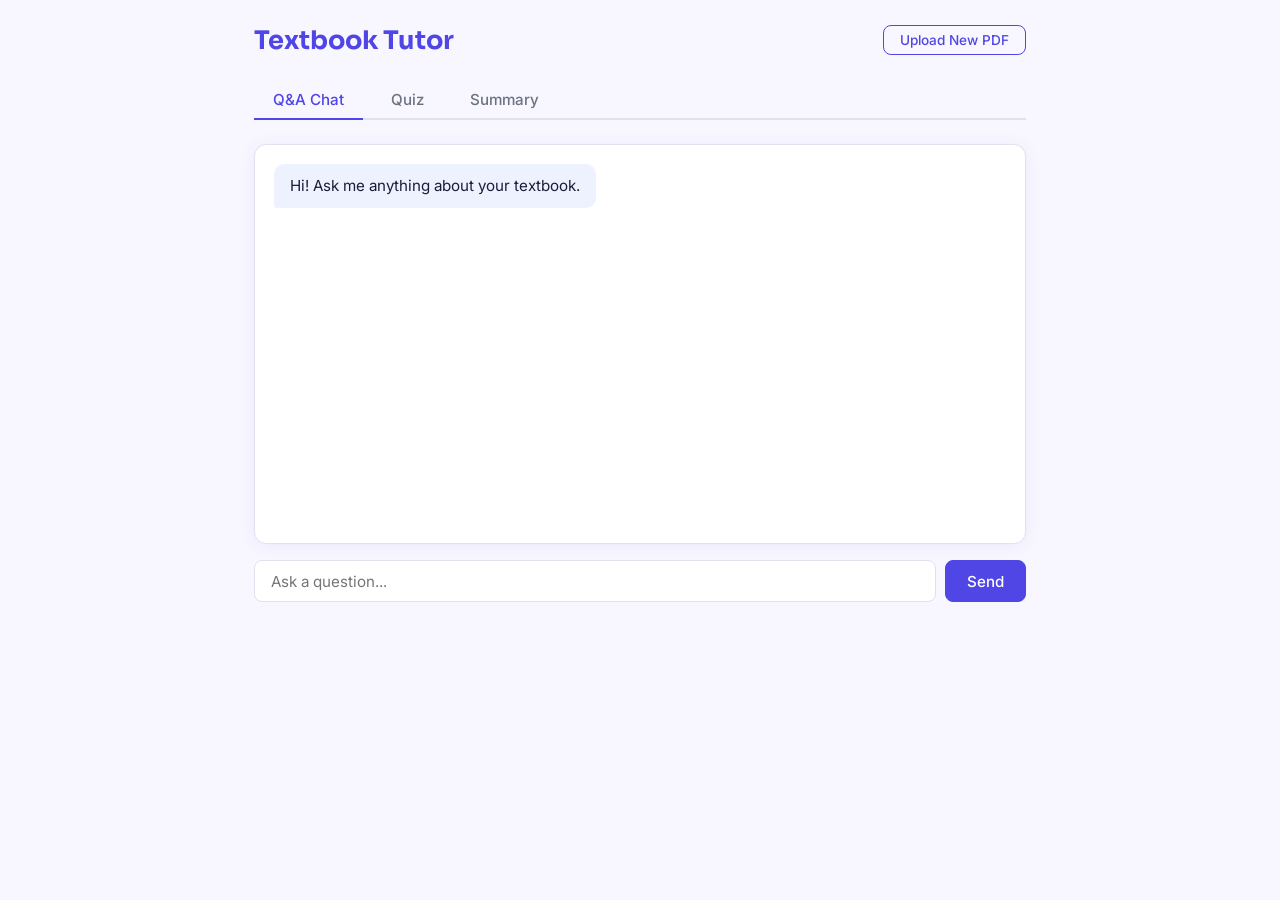
==== templates/chat.html @ 7fe3c93e "Initial commit" ====
<!-- chat.html -->
<!-- Contains: Q&A Chat + Quiz + Summary (tabbed interface) -->
<!-- Replaces: chat.html + quiz.html + summary.html -->

<!DOCTYPE html>
<html lang="en">
<head>
  <meta charset="UTF-8" />
  <meta name="viewport" content="width=device-width, initial-scale=1.0"/>
  <title>Textbook Tutor - Learn</title>
  <link rel="stylesheet" href="/static/main.css" />
</head>
<body>

  <div class="container">

    <!-- Header -->
    <div class="header">
      <h1>Textbook Tutor</h1>
      <a href="/" class="btn btn-sm">Upload New PDF</a>
    </div>

    <!-- Tabs -->
    <div class="tabs">
      <button class="tab active" onclick="switchTab('chat')">Q&amp;A Chat</button>
      <button class="tab" onclick="switchTab('quiz')">Quiz</button>
      <button class="tab" onclick="switchTab('summary')">Summary</button>
    </div>

    <!-- ── Q&A Chat Tab ── -->
    <div id="tab-chat" class="tab-content active">
      <div class="chat-box" id="chatBox">
        <div class="bot-msg">Hi! Ask me anything about your textbook.</div>
      </div>
      <div class="chat-input-row">
        <input
          type="text"
          id="chatInput"
          class="chat-input"
          placeholder="Ask a question..."
          onkeydown="if(event.key==='Enter') sendMessage()"
        />
        <button class="btn btn-primary" onclick="sendMessage()">Send</button>
      </div>
    </div>

    <!-- ── Quiz Tab ── -->
    <div id="tab-quiz" class="tab-content">
      <div class="center-action">
        <p>Generate a 5-question quiz based on your textbook.</p>
        <button class="btn btn-primary" onclick="generateQuiz()">Generate Quiz</button>
      </div>
      <div id="quizOutput" class="output-box"></div>
      <div id="quizSubmitArea" style="display:none; margin-top:1rem;">
        <button class="btn btn-primary" onclick="submitQuiz()">Submit Answers</button>
      </div>
    </div>

    <!-- ── Summary Tab ── -->
    <div id="tab-summary" class="tab-content">
      <div class="center-action">
        <p>Get a concise summary of your textbook content.</p>
        <button class="btn btn-primary" onclick="generateSummary()">Generate Summary</button>
      </div>
      <div id="summaryOutput" class="output-box"></div>
    </div>

  </div>

  <script>
    // ── Tab switching ──────────────────────────────────────────────
    function switchTab(name) {
      document.querySelectorAll(".tab-content").forEach(t => t.classList.remove("active"));
      document.querySelectorAll(".tab").forEach(t => t.classList.remove("active"));
      document.getElementById("tab-" + name).classList.add("active");
      event.target.classList.add("active");
    }

    // ── Q&A Chat ───────────────────────────────────────────────────
    async function sendMessage() {
      const input = document.getElementById("chatInput");
      const message = input.value.trim();
      if (!message) return;

      appendMessage("user", message);
      input.value = "";
      appendMessage("bot", "Thinking...");

      try {
        const res = await fetch("/chat", {
          method: "POST",
          headers: { "Content-Type": "application/json" },
          body: JSON.stringify({ message }),
        });
        const data = await res.json();
        removeLastBotMsg();
        if (res.ok) {
          appendMessage("bot", data.answer);
        } else {
          appendMessage("bot", "Error: " + data.error);
        }
      } catch {
        removeLastBotMsg();
        appendMessage("bot", "Something went wrong. Please try again.");
      }
    }

    function appendMessage(role, text) {
      const box = document.getElementById("chatBox");
      const div = document.createElement("div");
      div.className = role === "user" ? "user-msg" : "bot-msg";
      div.textContent = text;
      box.appendChild(div);
      box.scrollTop = box.scrollHeight;
    }

    function removeLastBotMsg() {
      const box = document.getElementById("chatBox");
      const msgs = box.querySelectorAll(".bot-msg");
      if (msgs.length > 0) msgs[msgs.length - 1].remove();
    }

    // ── Quiz ───────────────────────────────────────────────────────
    let quizData = [];

    async function generateQuiz() {
      const output = document.getElementById("quizOutput");
      output.innerHTML = "<p>Generating quiz...</p>";
      document.getElementById("quizSubmitArea").style.display = "none";

      try {
        const res = await fetch("/quiz", { method: "POST" });
        const data = await res.json();

        if (res.ok) {
          quizData = parseQuiz(data.quiz);
          renderQuiz(quizData);
          document.getElementById("quizSubmitArea").style.display = "block";
        } else {
          output.innerHTML = "<p style='color:red'>Error: " + data.error + "</p>";
        }
      } catch {
        output.innerHTML = "<p style='color:red'>Failed to generate quiz.</p>";
      }
    }

    function parseQuiz(text) {
      const questions = [];
      const blocks = text.split(/\n(?=Q:)/);
      for (const block of blocks) {
        const lines = block.trim().split("\n");
        const q = { question: "", options: [], answer: "" };
        for (const line of lines) {
          if (line.startsWith("Q:")) q.question = line.slice(2).trim();
          else if (/^[A-D]\)/.test(line)) q.options.push(line.trim());
          else if (line.startsWith("Answer:")) q.answer = line.slice(7).trim();
        }
        if (q.question) questions.push(q);
      }
      return questions;
    }

    function renderQuiz(questions) {
      const output = document.getElementById("quizOutput");
      output.innerHTML = "";
      questions.forEach((q, i) => {
        const div = document.createElement("div");
        div.className = "quiz-question";
        div.innerHTML = `<p><strong>Q${i+1}: ${q.question}</strong></p>` +
          q.options.map(opt => `
            <label class="quiz-option">
              <input type="radio" name="q${i}" value="${opt[0]}" />
              ${opt}
            </label>`).join("");
        output.appendChild(div);
      });
    }

    function submitQuiz() {
      let score = 0;
      quizData.forEach((q, i) => {
        const selected = document.querySelector(`input[name="q${i}"]:checked`);
        const allOptions = document.querySelectorAll(`input[name="q${i}"]`);
        allOptions.forEach(opt => {
          const label = opt.parentElement;
          if (opt.value === q.answer) label.style.color = "green";
          else if (opt.checked) label.style.color = "red";
          opt.disabled = true;
        });
        if (selected && selected.value === q.answer) score++;
      });

      const output = document.getElementById("quizOutput");
      const result = document.createElement("div");
      result.className = "quiz-result";
      result.textContent = `Your Score: ${score} / ${quizData.length}`;
      output.prepend(result);
      document.getElementById("quizSubmitArea").style.display = "none";
    }

    // ── Summary ────────────────────────────────────────────────────
    async function generateSummary() {
      const output = document.getElementById("summaryOutput");
      output.innerHTML = "<p>Generating summary...</p>";

      try {
        const res = await fetch("/summary", { method: "POST" });
        const data = await res.json();

        if (res.ok) {
          output.innerHTML = "<pre class='summary-text'>" + data.summary + "</pre>";
        } else {
          output.innerHTML = "<p style='color:red'>Error: " + data.error + "</p>";
        }
      } catch {
        output.innerHTML = "<p style='color:red'>Failed to generate summary.</p>";
      }
    }
  </script>

</body>
</html>
---- static/main.css ----
/* main.css */
/* Contains: Global styles + Chat styles + Quiz styles + Upload styles */
/* Replaces: style.css + chat.css */

/* ── Google Font ─────────────────────────────────────────────────── */
@import url('https://fonts.googleapis.com/css2?family=Inter:wght@400;500;600&family=Sora:wght@600;700&display=swap');

/* ── CSS Variables ───────────────────────────────────────────────── */
:root {
  --primary:    #4f46e5;
  --primary-h:  #4338ca;
  --bg:         #f8f7ff;
  --surface:    #ffffff;
  --border:     #e2e0f0;
  --text:       #1e1b3a;
  --muted:      #6b7280;
  --radius:     12px;
  --shadow:     0 2px 16px rgba(79,70,229,0.08);
}

/* ── Reset ───────────────────────────────────────────────────────── */
*, *::before, *::after { box-sizing: border-box; margin: 0; padding: 0; }

body {
  font-family: 'Inter', sans-serif;
  background: var(--bg);
  color: var(--text);
  min-height: 100vh;
}

/* ── Hero (index page) ───────────────────────────────────────────── */
.hero {
  display: flex;
  flex-direction: column;
  align-items: center;
  justify-content: center;
  min-height: 100vh;
  padding: 2rem;
  text-align: center;
}

.hero h1 {
  font-family: 'Sora', sans-serif;
  font-size: 2.8rem;
  color: var(--primary);
  margin-bottom: 0.5rem;
}

.subtitle {
  color: var(--muted);
  font-size: 1.1rem;
  margin-bottom: 2rem;
}

/* ── Upload box ──────────────────────────────────────────────────── */
.upload-box {
  border: 2px dashed var(--primary);
  border-radius: var(--radius);
  padding: 2.5rem 3rem;
  background: var(--surface);
  cursor: pointer;
  transition: background 0.2s;
  margin-bottom: 1rem;
  width: 100%;
  max-width: 480px;
}

.upload-box:hover,
.upload-box.drag-over {
  background: #eef2ff;
}

.upload-icon {
  font-size: 2.5rem;
  margin-bottom: 0.75rem;
}

.upload-box p {
  color: var(--muted);
  margin-bottom: 1rem;
}

.file-name {
  font-size: 0.9rem;
  color: var(--primary);
  margin-bottom: 0.5rem;
}

.status-msg {
  font-size: 0.9rem;
  margin-bottom: 0.75rem;
  min-height: 1.2rem;
}

/* ── Buttons ─────────────────────────────────────────────────────── */
.btn {
  display: inline-block;
  padding: 0.55rem 1.3rem;
  border-radius: 8px;
  border: 1.5px solid var(--primary);
  background: transparent;
  color: var(--primary);
  font-family: 'Inter', sans-serif;
  font-size: 0.95rem;
  font-weight: 500;
  cursor: pointer;
  text-decoration: none;
  transition: background 0.18s, color 0.18s;
}

.btn:hover { background: #eef2ff; }

.btn-primary {
  background: var(--primary);
  color: #fff;
  border-color: var(--primary);
}

.btn-primary:hover { background: var(--primary-h); }

.btn-primary:disabled {
  background: #a5b4fc;
  border-color: #a5b4fc;
  cursor: not-allowed;
}

.btn-sm { font-size: 0.85rem; padding: 0.4rem 1rem; }

/* ── Container (chat page) ───────────────────────────────────────── */
.container {
  max-width: 820px;
  margin: 0 auto;
  padding: 1.5rem;
}

/* ── Header ──────────────────────────────────────────────────────── */
.header {
  display: flex;
  justify-content: space-between;
  align-items: center;
  margin-bottom: 1.5rem;
}

.header h1 {
  font-family: 'Sora', sans-serif;
  font-size: 1.6rem;
  color: var(--primary);
}

/* ── Tabs ────────────────────────────────────────────────────────── */
.tabs {
  display: flex;
  gap: 0.5rem;
  border-bottom: 2px solid var(--border);
  margin-bottom: 1.5rem;
}

.tab {
  background: none;
  border: none;
  padding: 0.6rem 1.2rem;
  font-family: 'Inter', sans-serif;
  font-size: 0.95rem;
  font-weight: 500;
  color: var(--muted);
  cursor: pointer;
  border-bottom: 2px solid transparent;
  margin-bottom: -2px;
  transition: color 0.15s, border-color 0.15s;
}

.tab.active,
.tab:hover {
  color: var(--primary);
  border-bottom-color: var(--primary);
}

/* ── Tab content ─────────────────────────────────────────────────── */
.tab-content { display: none; }
.tab-content.active { display: block; }

/* ── Chat box ────────────────────────────────────────────────────── */
.chat-box {
  background: var(--surface);
  border: 1px solid var(--border);
  border-radius: var(--radius);
  padding: 1.2rem;
  height: 400px;
  overflow-y: auto;
  display: flex;
  flex-direction: column;
  gap: 0.75rem;
  margin-bottom: 1rem;
  box-shadow: var(--shadow);
}

.user-msg,
.bot-msg {
  max-width: 78%;
  padding: 0.65rem 1rem;
  border-radius: 10px;
  font-size: 0.95rem;
  line-height: 1.5;
}

.user-msg {
  align-self: flex-end;
  background: var(--primary);
  color: #fff;
  border-bottom-right-radius: 3px;
}

.bot-msg {
  align-self: flex-start;
  background: #eef2ff;
  color: var(--text);
  border-bottom-left-radius: 3px;
}

/* ── Chat input row ──────────────────────────────────────────────── */
.chat-input-row {
  display: flex;
  gap: 0.6rem;
}

.chat-input {
  flex: 1;
  padding: 0.65rem 1rem;
  border: 1.5px solid var(--border);
  border-radius: 8px;
  font-family: 'Inter', sans-serif;
  font-size: 0.95rem;
  outline: none;
  transition: border-color 0.2s;
}

.chat-input:focus { border-color: var(--primary); }

/* ── Center action area ──────────────────────────────────────────── */
.center-action {
  text-align: center;
  padding: 1.5rem 0;
  color: var(--muted);
}

.center-action p { margin-bottom: 1rem; }

/* ── Output box (quiz & summary) ─────────────────────────────────── */
.output-box {
  background: var(--surface);
  border: 1px solid var(--border);
  border-radius: var(--radius);
  padding: 1.2rem;
  margin-top: 1rem;
  box-shadow: var(--shadow);
}

/* ── Quiz question ───────────────────────────────────────────────── */
.quiz-question {
  margin-bottom: 1.5rem;
}

.quiz-question p {
  margin-bottom: 0.5rem;
  font-size: 0.97rem;
}

.quiz-option {
  display: block;
  padding: 0.4rem 0;
  cursor: pointer;
  font-size: 0.93rem;
  transition: color 0.15s;
}

.quiz-option input { margin-right: 0.5rem; }

.quiz-result {
  font-family: 'Sora', sans-serif;
  font-size: 1.2rem;
  color: var(--primary);
  font-weight: 600;
  margin-bottom: 1rem;
  padding: 0.75rem;
  background: #eef2ff;
  border-radius: 8px;
  text-align: center;
}

/* ── Summary text ────────────────────────────────────────────────── */
.summary-text {
  white-space: pre-wrap;
  font-family: 'Inter', sans-serif;
  font-size: 0.95rem;
  line-height: 1.7;
  color: var(--text);
}

/* ── Result page ─────────────────────────────────────────────────── */
.result-page {
  display: flex;
  flex-direction: column;
  align-items: center;
  justify-content: center;
  min-height: 100vh;
  text-align: center;
}

.result-page h1 {
  font-family: 'Sora', sans-serif;
  font-size: 2rem;
  color: var(--primary);
  margin-bottom: 2rem;
}

.result-card {
  background: var(--surface);
  border: 1px solid var(--border);
  border-radius: var(--radius);
  padding: 2.5rem 3rem;
  box-shadow: var(--shadow);
  margin-bottom: 2rem;
}

.score-display {
  font-family: 'Sora', sans-serif;
  font-size: 4rem;
  font-weight: 700;
  color: var(--primary);
}

.score-msg {
  font-size: 1rem;
  margin-top: 0.75rem;
}

.result-actions {
  display: flex;
  gap: 1rem;
  justify-content: center;
}
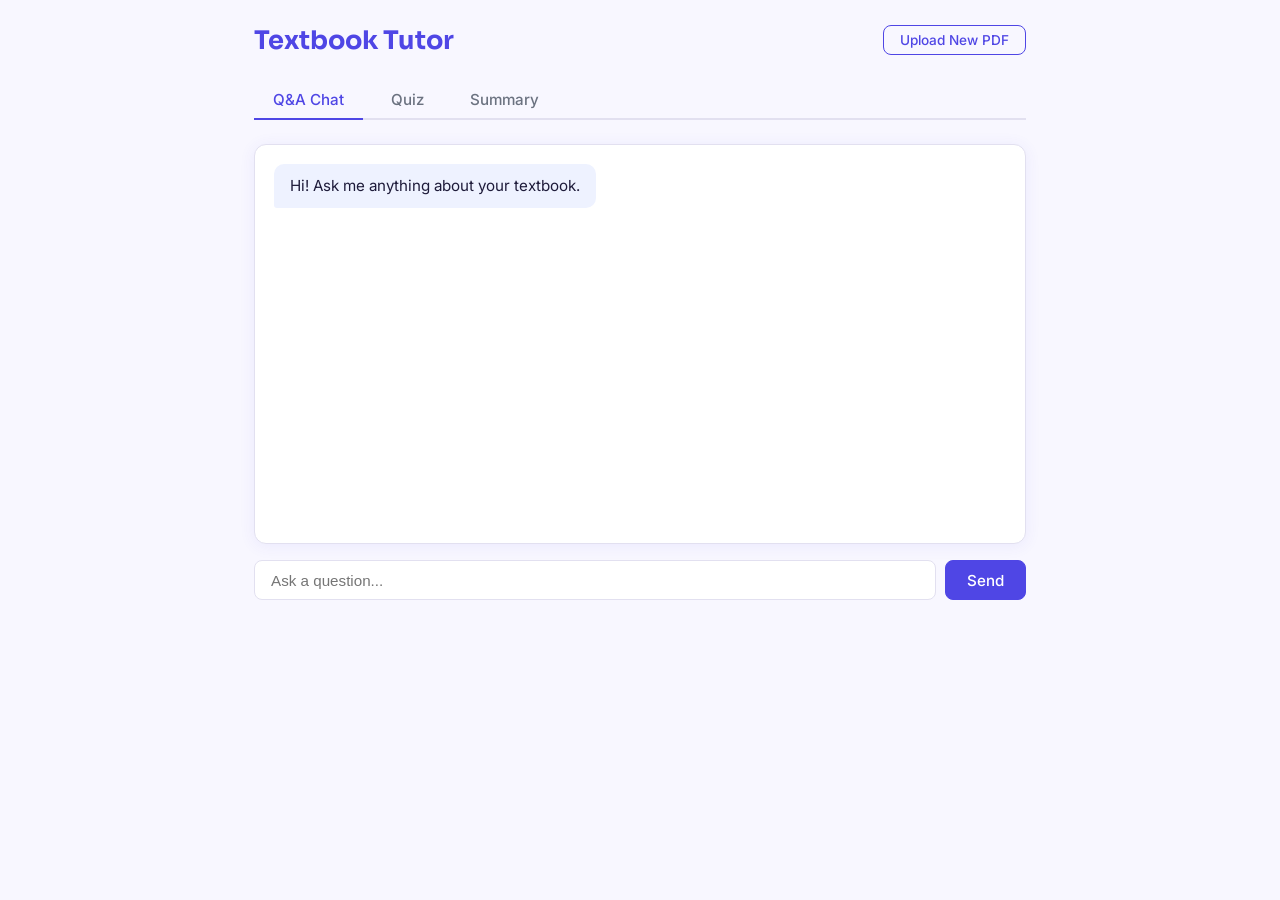
==== commit 8c13aa15: "Upgraded quiz UI with navigation, progress, and styling" ====
--- a/templates/chat.html
+++ b/templates/chat.html
@@ -1,6 +1,4 @@
-<!-- chat.html -->
-<!-- Contains: Q&A Chat + Quiz + Summary (tabbed interface) -->
-<!-- Replaces: chat.html + quiz.html + summary.html -->
+<!-- chat.html (FULLY FIXED VERSION) -->
 
 <!DOCTYPE html>
 <html lang="en">
@@ -27,24 +25,20 @@
       <button class="tab" onclick="switchTab('summary')">Summary</button>
     </div>
 
-    <!-- ── Q&A Chat Tab ── -->
+    <!-- Chat Tab -->
     <div id="tab-chat" class="tab-content active">
       <div class="chat-box" id="chatBox">
         <div class="bot-msg">Hi! Ask me anything about your textbook.</div>
       </div>
       <div class="chat-input-row">
-        <input
-          type="text"
-          id="chatInput"
-          class="chat-input"
+        <input type="text" id="chatInput" class="chat-input"
           placeholder="Ask a question..."
-          onkeydown="if(event.key==='Enter') sendMessage()"
-        />
+          onkeydown="if(event.key==='Enter') sendMessage()" />
         <button class="btn btn-primary" onclick="sendMessage()">Send</button>
       </div>
     </div>
 
-    <!-- ── Quiz Tab ── -->
+    <!-- Quiz Tab -->
     <div id="tab-quiz" class="tab-content">
       <div class="center-action">
         <p>Generate a 5-question quiz based on your textbook.</p>
@@ -56,7 +50,7 @@
       </div>
     </div>
 
-    <!-- ── Summary Tab ── -->
+    <!-- Summary Tab -->
     <div id="tab-summary" class="tab-content">
       <div class="center-action">
         <p>Get a concise summary of your textbook content.</p>
@@ -68,7 +62,6 @@
   </div>
 
   <script>
-    // ── Tab switching ──────────────────────────────────────────────
     function switchTab(name) {
       document.querySelectorAll(".tab-content").forEach(t => t.classList.remove("active"));
       document.querySelectorAll(".tab").forEach(t => t.classList.remove("active"));
@@ -76,7 +69,7 @@
       event.target.classList.add("active");
     }
 
-    // ── Q&A Chat ───────────────────────────────────────────────────
+    // Chat
     async function sendMessage() {
       const input = document.getElementById("chatInput");
       const message = input.value.trim();
@@ -94,14 +87,10 @@
         });
         const data = await res.json();
         removeLastBotMsg();
-        if (res.ok) {
-          appendMessage("bot", data.answer);
-        } else {
-          appendMessage("bot", "Error: " + data.error);
-        }
+        appendMessage("bot", res.ok ? data.answer : "Error: " + data.error);
       } catch {
         removeLastBotMsg();
-        appendMessage("bot", "Something went wrong. Please try again.");
+        appendMessage("bot", "Something went wrong.");
       }
     }
 
@@ -120,7 +109,7 @@
       if (msgs.length > 0) msgs[msgs.length - 1].remove();
     }
 
-    // ── Quiz ───────────────────────────────────────────────────────
+    // QUIZ
     let quizData = [];
 
     async function generateQuiz() {
@@ -147,14 +136,20 @@
     function parseQuiz(text) {
       const questions = [];
       const blocks = text.split(/\n(?=Q:)/);
+
       for (const block of blocks) {
         const lines = block.trim().split("\n");
         const q = { question: "", options: [], answer: "" };
+
         for (const line of lines) {
           if (line.startsWith("Q:")) q.question = line.slice(2).trim();
           else if (/^[A-D]\)/.test(line)) q.options.push(line.trim());
-          else if (line.startsWith("Answer:")) q.answer = line.slice(7).trim();
+          else if (line.startsWith("Answer:")) {
+            // ✅ FIX: extract only A/B/C/D
+            q.answer = line.slice(7).trim()[0];
+          }
         }
+
         if (q.question) questions.push(q);
       }
       return questions;
@@ -163,42 +158,63 @@
     function renderQuiz(questions) {
       const output = document.getElementById("quizOutput");
       output.innerHTML = "";
+
       questions.forEach((q, i) => {
         const div = document.createElement("div");
         div.className = "quiz-question";
+
         div.innerHTML = `<p><strong>Q${i+1}: ${q.question}</strong></p>` +
           q.options.map(opt => `
             <label class="quiz-option">
               <input type="radio" name="q${i}" value="${opt[0]}" />
               ${opt}
             </label>`).join("");
+
         output.appendChild(div);
       });
     }
 
     function submitQuiz() {
       let score = 0;
+
       quizData.forEach((q, i) => {
         const selected = document.querySelector(`input[name="q${i}"]:checked`);
-        const allOptions = document.querySelectorAll(`input[name="q${i}"]`);
-        allOptions.forEach(opt => {
+        const options = document.querySelectorAll(`input[name="q${i}"]`);
+
+        options.forEach(opt => {
           const label = opt.parentElement;
-          if (opt.value === q.answer) label.style.color = "green";
-          else if (opt.checked) label.style.color = "red";
+
+          // Reset classes
+          label.classList.remove("correct", "wrong", "correct-bg", "wrong-bg");
+
+          // ✅ Correct answer
+          if (opt.value === q.answer) {
+            label.classList.add("correct", "correct-bg");
+          }
+
+          // ❌ Wrong selected
+          if (opt.checked && opt.value !== q.answer) {
+            label.classList.add("wrong", "wrong-bg");
+          }
+
           opt.disabled = true;
         });
+
         if (selected && selected.value === q.answer) score++;
       });
 
       const output = document.getElementById("quizOutput");
+
       const result = document.createElement("div");
       result.className = "quiz-result";
       result.textContent = `Your Score: ${score} / ${quizData.length}`;
+
       output.prepend(result);
+
       document.getElementById("quizSubmitArea").style.display = "none";
     }
 
-    // ── Summary ────────────────────────────────────────────────────
+    // Summary
     async function generateSummary() {
       const output = document.getElementById("summaryOutput");
       output.innerHTML = "<p>Generating summary...</p>";
@@ -207,11 +223,9 @@
         const res = await fetch("/summary", { method: "POST" });
         const data = await res.json();
 
-        if (res.ok) {
-          output.innerHTML = "<pre class='summary-text'>" + data.summary + "</pre>";
-        } else {
-          output.innerHTML = "<p style='color:red'>Error: " + data.error + "</p>";
-        }
+        output.innerHTML = res.ok
+          ? "<pre class='summary-text'>" + data.summary + "</pre>"
+          : "<p style='color:red'>Error: " + data.error + "</p>";
       } catch {
         output.innerHTML = "<p style='color:red'>Failed to generate summary.</p>";
       }
--- a/static/main.css
+++ b/static/main.css
@@ -1,6 +1,5 @@
 /* main.css */
-/* Contains: Global styles + Chat styles + Quiz styles + Upload styles */
-/* Replaces: style.css + chat.css */
+/* Full Updated Version with Quiz Fixes */
 
 /* ── Google Font ─────────────────────────────────────────────────── */
 @import url('https://fonts.googleapis.com/css2?family=Inter:wght@400;500;600&family=Sora:wght@600;700&display=swap');
@@ -228,24 +227,13 @@
   padding: 0.65rem 1rem;
   border: 1.5px solid var(--border);
   border-radius: 8px;
-  font-family: 'Inter', sans-serif;
   font-size: 0.95rem;
   outline: none;
-  transition: border-color 0.2s;
 }
 
 .chat-input:focus { border-color: var(--primary); }
 
-/* ── Center action area ──────────────────────────────────────────── */
-.center-action {
-  text-align: center;
-  padding: 1.5rem 0;
-  color: var(--muted);
-}
-
-.center-action p { margin-bottom: 1rem; }
-
-/* ── Output box (quiz & summary) ─────────────────────────────────── */
+/* ── Output box ─────────────────────────────────────────────────── */
 .output-box {
   background: var(--surface);
   border: 1px solid var(--border);
@@ -255,87 +243,148 @@
   box-shadow: var(--shadow);
 }
 
-/* ── Quiz question ───────────────────────────────────────────────── */
-.quiz-question {
-  margin-bottom: 1.5rem;
-}
-
-.quiz-question p {
-  margin-bottom: 0.5rem;
-  font-size: 0.97rem;
-}
+/* ── Quiz Styling ───────────────────────────────────────────────── */
+.quiz-question { margin-bottom: 1.5rem; }
 
 .quiz-option {
   display: block;
-  padding: 0.4rem 0;
-  cursor: pointer;
-  font-size: 0.93rem;
-  transition: color 0.15s;
-}
-
-.quiz-option input { margin-right: 0.5rem; }
-
+  padding: 0.5rem;
+  border-radius: 6px;
+  margin-bottom: 4px;
+  cursor: pointer;
+  transition: all 0.2s;
+}
+
+.quiz-option:hover {
+  background: #eef2ff;
+}
+
+/* ✅ Correct */
+.correct {
+  background: #dcfce7;
+  border: 1px solid #22c55e;
+}
+
+/* ❌ Wrong */
+.wrong {
+  background: #fee2e2;
+  border: 1px solid #ef4444;
+}
+
+/* 🔵 Selected */
+.selected {
+  font-weight: 600;
+}
+
+/* 📘 Explanation */
+.explanation {
+  margin-top: 6px;
+  padding: 8px;
+  background: #eef2ff;
+  border-left: 3px solid var(--primary);
+  border-radius: 6px;
+  font-size: 0.9rem;
+}
+
+/* ⚠ Not answered */
+.not-answered {
+  color: #f59e0b;
+  font-size: 0.9rem;
+}
+
+/* 🎯 Score */
 .quiz-result {
-  font-family: 'Sora', sans-serif;
-  font-size: 1.2rem;
-  color: var(--primary);
-  font-weight: 600;
-  margin-bottom: 1rem;
-  padding: 0.75rem;
+  margin-top: 1rem;
+  padding: 10px;
+  text-align: center;
+  font-weight: 600;
   background: #eef2ff;
   border-radius: 8px;
-  text-align: center;
-}
-
-/* ── Summary text ────────────────────────────────────────────────── */
-.summary-text {
-  white-space: pre-wrap;
-  font-family: 'Inter', sans-serif;
-  font-size: 0.95rem;
-  line-height: 1.7;
-  color: var(--text);
-}
-
-/* ── Result page ─────────────────────────────────────────────────── */
-.result-page {
-  display: flex;
-  flex-direction: column;
-  align-items: center;
-  justify-content: center;
-  min-height: 100vh;
-  text-align: center;
-}
-
-.result-page h1 {
-  font-family: 'Sora', sans-serif;
-  font-size: 2rem;
-  color: var(--primary);
-  margin-bottom: 2rem;
-}
-
-.result-card {
+}
+
+/* ── Quiz Answer States ───────────────────────────── */
+
+/* Correct answer */
+.correct {
+  color: #16a34a; /* green */
+  font-weight: 600;
+}
+
+/* Wrong selected answer */
+.wrong {
+  color: #dc2626; /* red */
+  font-weight: 600;
+}
+
+/* Highlight correct answer background */
+.correct-bg {
+  background: #dcfce7;
+  border-radius: 6px;
+  padding: 2px 6px;
+}
+
+/* Highlight wrong answer background */
+.wrong-bg {
+  background: #fee2e2;
+  border-radius: 6px;
+  padding: 2px 6px;
+}
+
+/* ── Quiz UI Upgrade ───────────────────────────── */
+
+.quiz-card {
   background: var(--surface);
   border: 1px solid var(--border);
-  border-radius: var(--radius);
-  padding: 2.5rem 3rem;
+  border-radius: 14px;
+  padding: 1.5rem;
   box-shadow: var(--shadow);
-  margin-bottom: 2rem;
-}
-
-.score-display {
-  font-family: 'Sora', sans-serif;
-  font-size: 4rem;
-  font-weight: 700;
-  color: var(--primary);
-}
-
-.score-msg {
-  font-size: 1rem;
-  margin-top: 0.75rem;
-}
-
-.result-actions {
-  display: flex;
-  gap: 1rem;
-  justify-content: center;
+  margin-top: 1rem;
+}
+
+.quiz-progress {
+  font-size: 0.9rem;
+  color: var(--muted);
+  margin-bottom: 1rem;
+}
+
+.quiz-option {
+  display: block;
+  padding: 0.6rem 0.8rem;
+  border-radius: 8px;
+  transition: all 0.2s ease;
+  cursor: pointer;
+}
+
+.quiz-option:hover {
+  background: #eef2ff;
+}
+
+.quiz-option input {
+  margin-right: 0.5rem;
+}
+
+/* Selected before submit */
+.quiz-option.selected {
+  background: #e0e7ff;
+  border: 1px solid var(--primary);
+}
+
+/* Correct / Wrong */
+.correct {
+  background: #dcfce7;
+  color: #166534;
+  font-weight: 600;
+}
+
+.wrong {
+  background: #fee2e2;
+  color: #991b1b;
+  font-weight: 600;
+}
+
+/* Navigation buttons */
+.quiz-nav {
+  display: flex;
+  justify-content: space-between;
+  margin-top: 1rem;
 }
